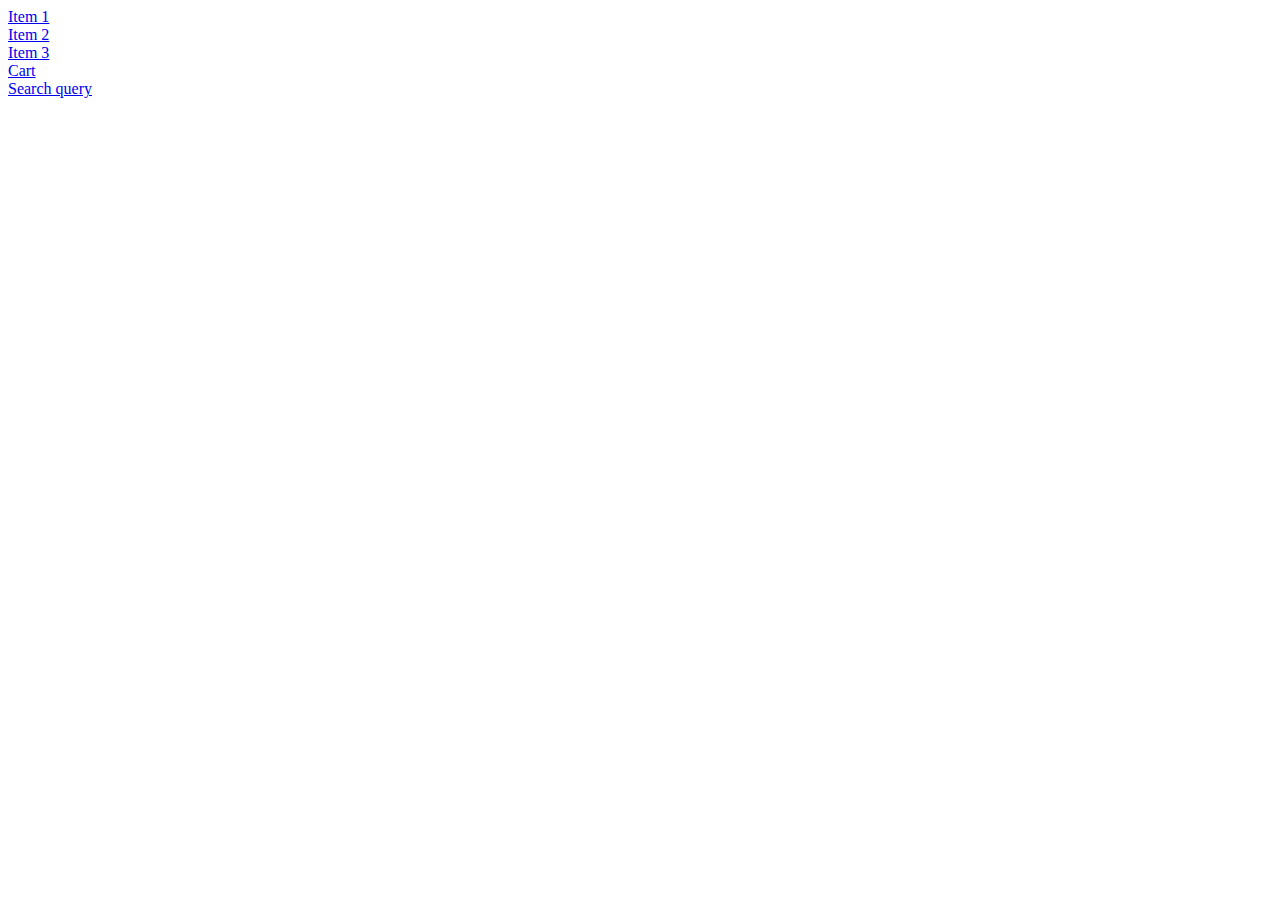
==== index.html @ 182cac1b "fix: reorder structure" ====
<!doctype html><html lang="en"><head><meta charset="UTF-8"><meta http-equiv="X-UA-Compatible" content="IE=edge"><meta name="viewport" content="width=device-width,initial-scale=1"><title>Document</title><script defer="defer" src="index.77091cecac331c84fe81.js"></script></head><body><header><a href="/item/1" id="item1">Item 1</a><br><a href="/item/2" id="item2">Item 2</a><br><a href="/item/3" id="item3">Item 3</a><br><a href="/cart" id="cart">Cart</a><br><a href="/search?param1=1&param2=15" id="query">Search query</a><br></header><main></main></body></html>
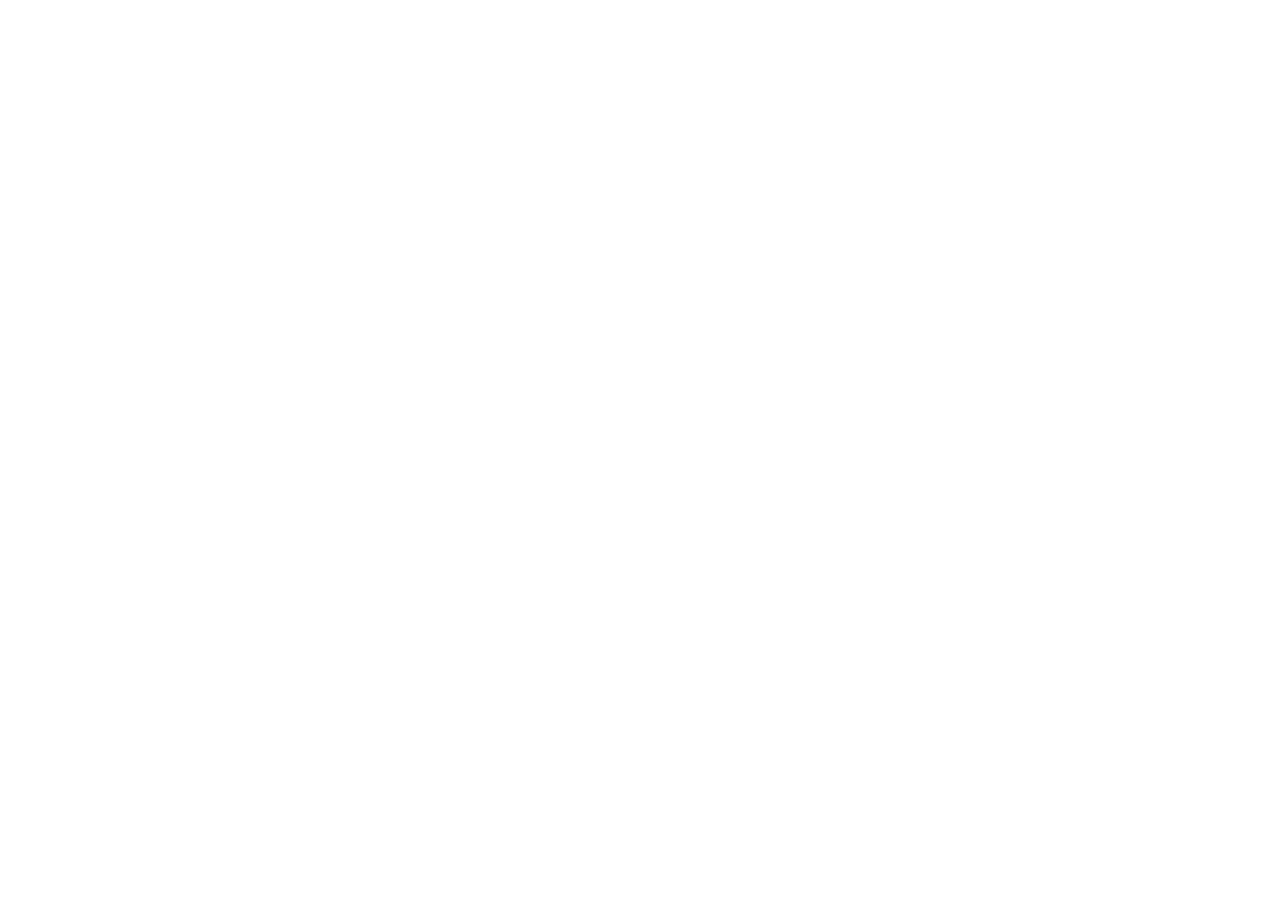
==== commit 666f4f0b: "feat: deploy" ====
--- a/index.html
+++ b/index.html
@@ -1 +1,112 @@
-<!doctype html><html lang="en"><head><meta charset="UTF-8"><meta http-equiv="X-UA-Compatible" content="IE=edge"><meta name="viewport" content="width=device-width,initial-scale=1"><title>Document</title><script defer="defer" src="index.77091cecac331c84fe81.js"></script></head><body><header><a href="/item/1" id="item1">Item 1</a><br><a href="/item/2" id="item2">Item 2</a><br><a href="/item/3" id="item3">Item 3</a><br><a href="/cart" id="cart">Cart</a><br><a href="/search?param1=1&param2=15" id="query">Search query</a><br></header><main></main></body></html>+<!DOCTYPE html>
+<html lang="en">
+  <head>
+    <meta charset="UTF-8" />
+    <meta http-equiv="X-UA-Compatible" content="IE=edge" />
+    <meta name="viewport" content="width=device-width, initial-scale=1.0" />
+    <link rel="icon" href="favicon.ico" type="image/ico" />
+    <title>Online-store</title>
+  </head>
+  <body>
+    <!-- <div class="container">
+      <div class="cart">
+        <div class="cart-content">
+          <div class="cart__header">
+            <h2 class="cart__heading">
+              Producst in cart
+            </h2>
+            <div class="cart__pagination-control">
+              <div class="pagination-control__pages">
+                <span class="pagination-control__page-span">Page:</span>
+                <img src="./assets/img/icons/arrow-left.svg" alt="" class="pagination-control__arrow-left">
+                <span class="pagination-control__page-number">3/5</span>
+                <img src="./assets/img/icons/arrow-right.svg" alt="" class="pagination-control__arrow-right">
+              </div>
+              <div class="pagination-control__limit-wrap">
+                <form class="pagination-control__form">
+                  <label for="pg-limit">Limit: </label>
+                  <input type="number" id="pages-limit" name="pg-limit">
+                </form>
+              </div>
+            </div>
+          </div>
+          <ul class="cart-items-list">
+            <li class="cart-items-list__item">
+              <img src="https://images.musicstore.de/images/1600/gibson-les-paul-standard-50s-heritage-cherry-sunburst-lefthand_1_GIT0057851-000.jpg" alt="" class="cart-item__image">
+              <div class="cart-item__main">
+                <h3 class="cart-item__heading">
+                  Ibanez j.custom JCRG2104 #I21305 B-Stock
+                </h3>
+                <p class="cart-item__description">The Ibanez j.custom JCRG2104 #I21305 B-stock has a fall damage, which was professionally repaired in the MUSIC STORE guitar workshop. In addition to carefully touching up paint damage to the body and headstock (see pictures), the guitar was carefully and thoroughly inspected for unrestricted function. </p>
+                <div class="cart-item__bottom-container">
+                  <div class="cart-item__stats-wrapper">
+                    <p class="cart-item__stats-stock">Stock: <span class="stats-stock__value">14</span></p>
+                    <p class="cart-item__stats-brand">Brand: <span class="stats-brand__value">Ibanez</span></p>
+                    <p class="cart-item__stats-rating">Rating: <span class="rating-stock__value">4.9</span></p>
+                  </div>
+                  <div class="cart-item__item-amount">
+                    <span class="cart-item__amount-span">In cart: </span>
+                    <img src="./assets/img/icons/arrow-left.svg" alt="" class="cart-item__arrow-left">
+                    <span class="cart-item__amount-number">3</span>
+                    <img src="./assets/img/icons/arrow-right.svg" alt="" class="cart-item__arrow-right">
+                  </div>
+                  <p class="cart-item__price">$4645</p>
+                </div>
+              </div>
+            </li>
+            
+            <li class="cart-items-list__item">
+              <img src="https://images.musicstore.de/images/1600/gibson-les-paul-standard-50s-heritage-cherry-sunburst-lefthand_1_GIT0057851-000.jpg" alt="" class="cart-item__image">
+              <div class="cart-item__main">
+                <h3 class="cart-item__heading">
+                  Ibanez j.custom JCRG2104 #I21305 B-Stock
+                </h3>
+                <p class="cart-item__description">The Ibanez j.custom JCRG2104 #I21305 B-stock has a fall damage, which was professionally repaired in the MUSIC STORE guitar workshop. In addition to carefully touching up paint damage to the body and headstock (see pictures), the guitar was carefully and thoroughly inspected for unrestricted function. </p>
+                <div class="cart-item__bottom-container">
+                  <div class="cart-item__stats-wrapper">
+                    <p class="cart-item__stats-stock">Stock: <span class="stats-stock__value">14</span></p>
+                    <p class="cart-item__stats-brand">Brand: <span class="stats-brand__value">Ibanez</span></p>
+                    <p class="cart-item__stats-rating">Rating: <span class="rating-stock__value">4.9</span></p>
+                  </div>
+                  <div class="cart-item__item-amount">
+                    <span class="cart-item__amount-span">In cart: </span>
+                    <img src="./assets/img/icons/arrow-left.svg" alt="" class="cart-item__arrow-left">
+                    <span class="cart-item__amount-number">3</span>
+                    <img src="./assets/img/icons/arrow-right.svg" alt="" class="cart-item__arrow-right">
+                  </div>
+                  <p class="cart-item__price">$4645</p>
+                </div>
+              </div>
+            </li>
+          </ul>
+        </div>
+        <div class="cart__order-summary">
+          <h3 class="order-summary__heading">
+            In cart
+          </h3>
+          <p class="order-summary__items-amount">13 items</p>
+          <form id="promo-code-form">
+            <label id="promo-label" for="promo-code">Promo code</label>
+            <div class="input-promo-wrap">
+              <input type="text" id="promo-input" name="promo-code" placeholder="Test promo: RS, EPM">
+              <img class="promo-input-arrow" src="./assets/img/icons/enter-promo.svg" alt="">
+            </div>
+          </form>
+          <div class="order-summary__applied-codes-wrap">
+            <span class="applied-codes_span">Applied codes: </span>
+            <ul class="applied-codes__list">
+              <li class="applied-codes__item">RS: -20 %</li>          
+              <li class="applied-codes__item">EPM: -20 %</li>          
+            </ul>
+          </div>
+          <div class="order-summary__price-wrap">
+            <span class="order-summary__price price-old">$7549</span>
+            <span class="order-summary__discount-price">$7549</span>
+          </div>
+          <button class="order-summary__order-button">Order now</button>
+        </div>
+
+      </div>
+    </div> -->
+  </body>
+</html>
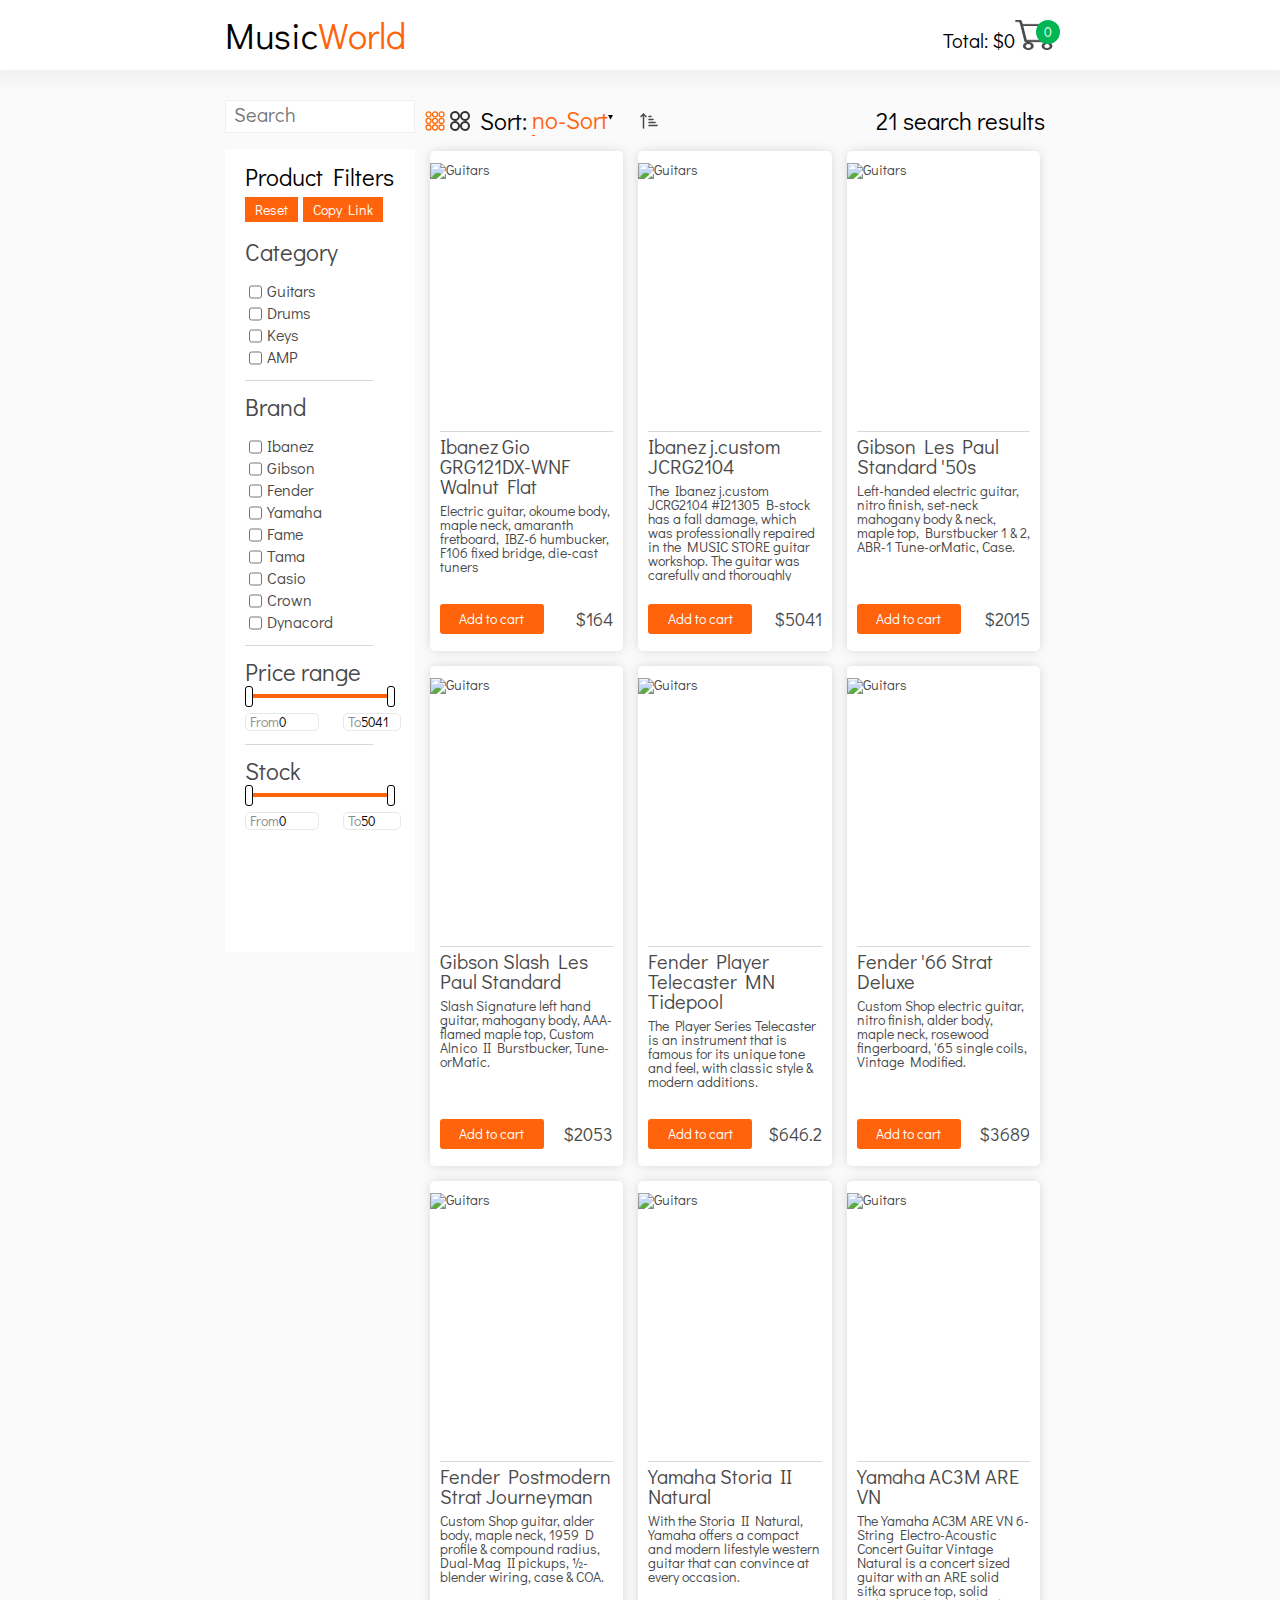
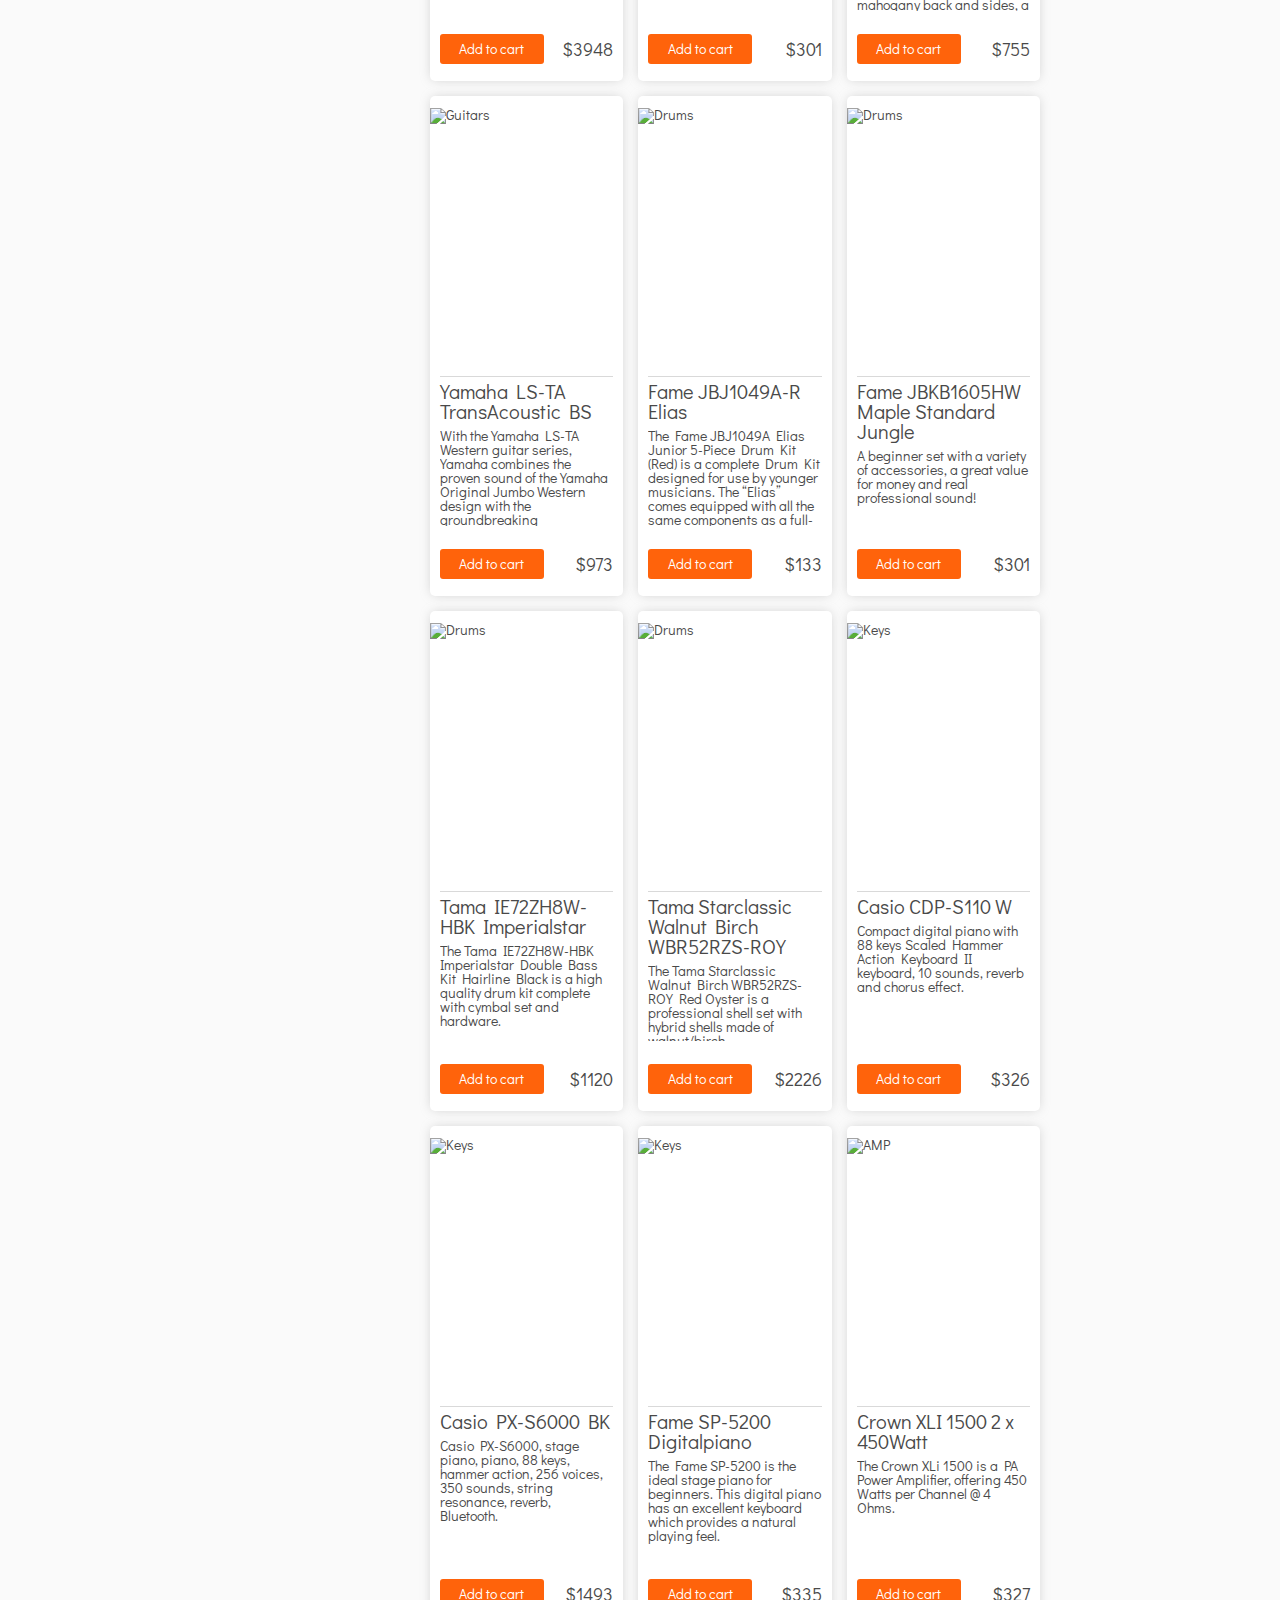
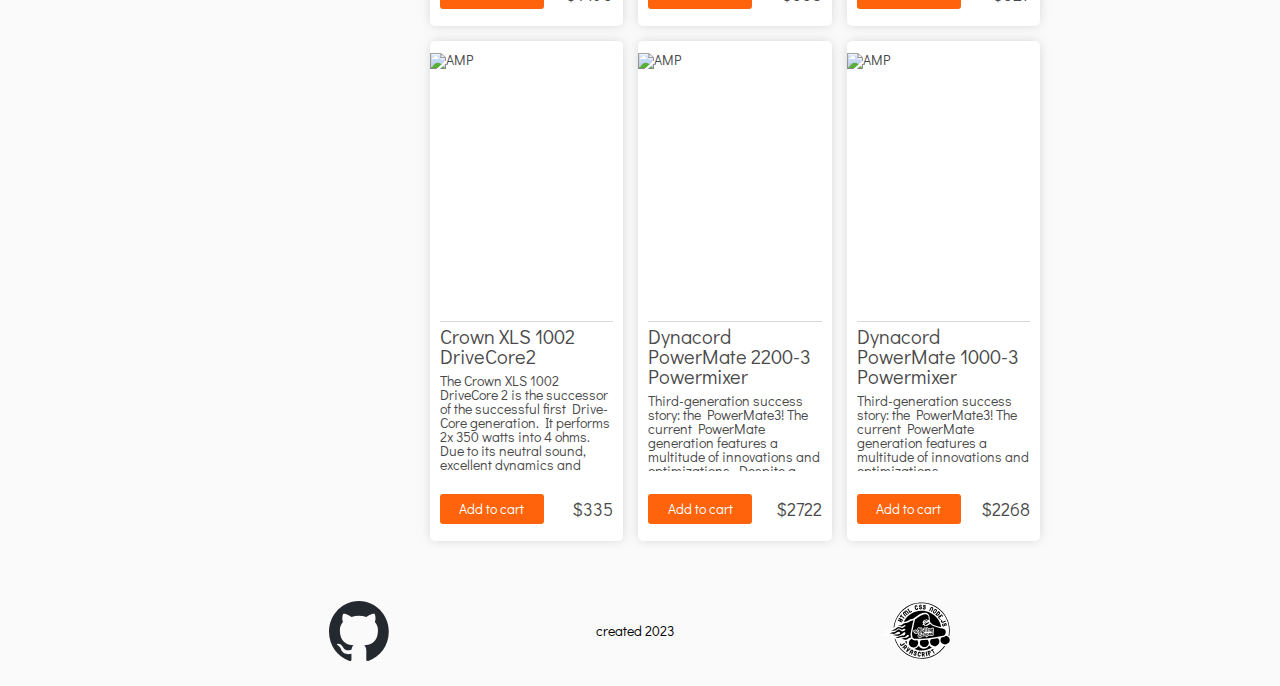
==== commit 2bcf5940: "fix: deploy" ====
--- a/index.html
+++ b/index.html
@@ -1,112 +1 @@
-<!DOCTYPE html>
-<html lang="en">
-  <head>
-    <meta charset="UTF-8" />
-    <meta http-equiv="X-UA-Compatible" content="IE=edge" />
-    <meta name="viewport" content="width=device-width, initial-scale=1.0" />
-    <link rel="icon" href="favicon.ico" type="image/ico" />
-    <title>Online-store</title>
-  </head>
-  <body>
-    <!-- <div class="container">
-      <div class="cart">
-        <div class="cart-content">
-          <div class="cart__header">
-            <h2 class="cart__heading">
-              Producst in cart
-            </h2>
-            <div class="cart__pagination-control">
-              <div class="pagination-control__pages">
-                <span class="pagination-control__page-span">Page:</span>
-                <img src="./assets/img/icons/arrow-left.svg" alt="" class="pagination-control__arrow-left">
-                <span class="pagination-control__page-number">3/5</span>
-                <img src="./assets/img/icons/arrow-right.svg" alt="" class="pagination-control__arrow-right">
-              </div>
-              <div class="pagination-control__limit-wrap">
-                <form class="pagination-control__form">
-                  <label for="pg-limit">Limit: </label>
-                  <input type="number" id="pages-limit" name="pg-limit">
-                </form>
-              </div>
-            </div>
-          </div>
-          <ul class="cart-items-list">
-            <li class="cart-items-list__item">
-              <img src="https://images.musicstore.de/images/1600/gibson-les-paul-standard-50s-heritage-cherry-sunburst-lefthand_1_GIT0057851-000.jpg" alt="" class="cart-item__image">
-              <div class="cart-item__main">
-                <h3 class="cart-item__heading">
-                  Ibanez j.custom JCRG2104 #I21305 B-Stock
-                </h3>
-                <p class="cart-item__description">The Ibanez j.custom JCRG2104 #I21305 B-stock has a fall damage, which was professionally repaired in the MUSIC STORE guitar workshop. In addition to carefully touching up paint damage to the body and headstock (see pictures), the guitar was carefully and thoroughly inspected for unrestricted function. </p>
-                <div class="cart-item__bottom-container">
-                  <div class="cart-item__stats-wrapper">
-                    <p class="cart-item__stats-stock">Stock: <span class="stats-stock__value">14</span></p>
-                    <p class="cart-item__stats-brand">Brand: <span class="stats-brand__value">Ibanez</span></p>
-                    <p class="cart-item__stats-rating">Rating: <span class="rating-stock__value">4.9</span></p>
-                  </div>
-                  <div class="cart-item__item-amount">
-                    <span class="cart-item__amount-span">In cart: </span>
-                    <img src="./assets/img/icons/arrow-left.svg" alt="" class="cart-item__arrow-left">
-                    <span class="cart-item__amount-number">3</span>
-                    <img src="./assets/img/icons/arrow-right.svg" alt="" class="cart-item__arrow-right">
-                  </div>
-                  <p class="cart-item__price">$4645</p>
-                </div>
-              </div>
-            </li>
-            
-            <li class="cart-items-list__item">
-              <img src="https://images.musicstore.de/images/1600/gibson-les-paul-standard-50s-heritage-cherry-sunburst-lefthand_1_GIT0057851-000.jpg" alt="" class="cart-item__image">
-              <div class="cart-item__main">
-                <h3 class="cart-item__heading">
-                  Ibanez j.custom JCRG2104 #I21305 B-Stock
-                </h3>
-                <p class="cart-item__description">The Ibanez j.custom JCRG2104 #I21305 B-stock has a fall damage, which was professionally repaired in the MUSIC STORE guitar workshop. In addition to carefully touching up paint damage to the body and headstock (see pictures), the guitar was carefully and thoroughly inspected for unrestricted function. </p>
-                <div class="cart-item__bottom-container">
-                  <div class="cart-item__stats-wrapper">
-                    <p class="cart-item__stats-stock">Stock: <span class="stats-stock__value">14</span></p>
-                    <p class="cart-item__stats-brand">Brand: <span class="stats-brand__value">Ibanez</span></p>
-                    <p class="cart-item__stats-rating">Rating: <span class="rating-stock__value">4.9</span></p>
-                  </div>
-                  <div class="cart-item__item-amount">
-                    <span class="cart-item__amount-span">In cart: </span>
-                    <img src="./assets/img/icons/arrow-left.svg" alt="" class="cart-item__arrow-left">
-                    <span class="cart-item__amount-number">3</span>
-                    <img src="./assets/img/icons/arrow-right.svg" alt="" class="cart-item__arrow-right">
-                  </div>
-                  <p class="cart-item__price">$4645</p>
-                </div>
-              </div>
-            </li>
-          </ul>
-        </div>
-        <div class="cart__order-summary">
-          <h3 class="order-summary__heading">
-            In cart
-          </h3>
-          <p class="order-summary__items-amount">13 items</p>
-          <form id="promo-code-form">
-            <label id="promo-label" for="promo-code">Promo code</label>
-            <div class="input-promo-wrap">
-              <input type="text" id="promo-input" name="promo-code" placeholder="Test promo: RS, EPM">
-              <img class="promo-input-arrow" src="./assets/img/icons/enter-promo.svg" alt="">
-            </div>
-          </form>
-          <div class="order-summary__applied-codes-wrap">
-            <span class="applied-codes_span">Applied codes: </span>
-            <ul class="applied-codes__list">
-              <li class="applied-codes__item">RS: -20 %</li>          
-              <li class="applied-codes__item">EPM: -20 %</li>          
-            </ul>
-          </div>
-          <div class="order-summary__price-wrap">
-            <span class="order-summary__price price-old">$7549</span>
-            <span class="order-summary__discount-price">$7549</span>
-          </div>
-          <button class="order-summary__order-button">Order now</button>
-        </div>
-
-      </div>
-    </div> -->
-  </body>
-</html>
+<!doctype html><html lang="en"><head><meta charset="UTF-8"/><meta http-equiv="X-UA-Compatible" content="IE=edge"/><meta name="viewport" content="width=device-width,initial-scale=1"/><link rel="icon" href="favicon.ico" type="image/ico"/><title>Online-store</title><script defer="defer" src="index.25f749daa0fddd79d2e9.js"></script><link href="index.68ae74866435a11c95bf.css" rel="stylesheet"></head><body></body></html>--- a/index.68ae74866435a11c95bf.css
+++ b/index.68ae74866435a11c95bf.css
@@ -0,0 +1,2 @@
+@import url(https://fonts.googleapis.com/css2?family=Didact+Gothic&display=swap);
+*{padding:0;margin:0;border:0}*,*:before,*:after{-moz-box-sizing:border-box;-webkit-box-sizing:border-box;box-sizing:border-box}:focus,:active{outline:none}a:focus,a:active{outline:none}nav,footer,header,aside{display:block}html,body{min-height:100%;width:100%;font-size:100%;line-height:1;font-size:14px;-ms-text-size-adjust:100%;-moz-text-size-adjust:100%;-webkit-text-size-adjust:100%}input,button,textarea{font-family:inherit}input::-ms-clear{display:none}button{cursor:pointer}button::-moz-focus-inner{padding:0;border:0}a,a:visited{text-decoration:none}a:hover{text-decoration:none}ul li{list-style:none}img{vertical-align:top}h1,h2,h3,h4,h5,h6{font-size:inherit;font-weight:inherit}.header{height:70px;display:flex;align-items:center;box-shadow:0px 0px 12px -2px rgba(156,156,156,.49);box-shadow:0px 0px 18px 10px rgba(0,0,0,.04);background-color:#fff}.header__list{display:flex;justify-content:space-between;align-items:center}.header__item{display:flex;align-items:center}.header__logo{font-size:36px;color:#000;cursor:pointer}.header__logo-span{color:#ff630b}.header__total{font-size:20px;align-self:flex-end}.header__basket{position:relative}.header__basket img{width:40px;height:30px}.basket-score{position:absolute;right:-5px;top:0px;display:flex;justify-content:center;align-items:center;width:24px;height:24px;background-color:#00b754;border-radius:50%;color:#fff}.header__basket{cursor:pointer}@media(max-width: 520px){.header{height:70px;display:flex;align-items:center;box-shadow:0px 0px 12px -2px rgba(156,156,156,.49);box-shadow:0px 0px 18px 10px rgba(0,0,0,.04);background-color:#fff}.header__list{display:flex;justify-content:space-between;align-items:center}.header__item{display:flex;align-items:center}.header__logo{font-size:24px}.header__total{font-size:16px;align-self:flex-end}.header__basket{position:relative}.header__basket img{width:30px;height:22px}.basket-score{right:-5px;top:0px;width:16px;height:16px}}.sub-range-category__input-range{position:relative;z-index:2}.sub-range-category__input-range input{position:absolute;height:5px;width:100%;background:none;pointer-events:none;-webkit-appearance:none}.sub-range-category__range-lower::-webkit-slider-thumb,.sub-range-category__range-upper::-webkit-slider-thumb{height:21px;width:8px;-webkit-appearance:none;pointer-events:auto;background:#fff;border:1px solid #000;border-radius:3px}.sub-range-category__range-lower::-moz-range-thumb,.sub-range-category__range-upper::-moz-range-thumb{height:21px;width:8px;-moz-appearance:none;pointer-events:auto;background:#fff;border:1px solid #000;border-radius:3px}.sub-range-category__slider-range{margin-bottom:15px;position:relative;height:4px;width:100%;border-radius:5px;background-color:#ffcdb0}.sub-range-category__slider-progress{position:absolute;left:0%;right:0%;height:4px;border-radius:5px;background-color:#ff630b}.sub-range-category__input-number-all{display:flex;gap:24px}.sub-range-category__input-number-all input[type=number]{-moz-appearance:textfield}.sub-range-category__input-container{display:flex;justify-content:space-between;align-items:center;padding:0px 4px 0px;width:100px;height:18px;border:1px solid #e8e8e8;border-radius:5px;color:#8d8d8d}.sub-range-category__input-text{cursor:default}.sub-range-category__input-number{width:35px;height:16px;border-radius:3px}input::-webkit-outer-spin-button,input::-webkit-inner-spin-button{-webkit-appearance:none}@media(max-width: 850px){.main-page__filter{width:130px}}.main-page{width:100%}.main-page__filter{width:292px}.main-page_filter-conteiner{height:803px;padding:16px 20px 0px;background-color:#fff}.main-page__search{width:100%;height:33px;border:1px solid #efefef;padding-left:8px;margin-bottom:16px}.main-page__search::placeholder{font-size:20px}.reset-copy{margin-bottom:18px}.reset-copy__title{margin-bottom:8px}.reset-copy__reset{margin-right:5px}.cub-category{position:relative;margin-bottom:28px;color:#494949;display:flex;flex-direction:column;gap:4px;font-size:16px}.cub-category::after{content:"";position:absolute;bottom:-14px;left:0;width:85%;height:1px;background-color:#d9d9d9}.cub-category__title{font-size:20px;margin-bottom:15px;cursor:default}.cub-category__input-cb{display:flex;gap:5px;margin-bottom:2px}.cub-category__input{position:relative;top:1px;margin-left:4px;cursor:pointer}.cub-category__label{cursor:pointer}.sub-range-category{position:relative;color:#494949;margin-bottom:28px}.sub-range-category:nth-last-child(2):after{content:"";position:absolute;bottom:-14px;left:0;width:85%;height:1px;background-color:#d9d9d9}.sub-range-category__title{margin-bottom:10px}@media(max-width: 1300px){.main-page__filter{width:190px}}@media(max-width: 520px){.main-page__filter{width:290px;position:absolute;z-index:5;left:-400px;transition:all .3s}}.background{width:100%;height:100%;position:fixed;top:0;left:0;z-index:4;background-color:rgba(0,0,0,.6862745098)}.subtitle{font-size:24px;cursor:default}.button{background-color:#ff630b;padding:3px 10px;font-size:14px;color:#fff;cursor:pointer}.main-page{display:flex}.main-page__all-products{width:100%}.main-page__header{width:100%;display:flex;align-items:center;justify-content:space-between;padding:5px 10px 0 10px}.main-page__allSort{display:flex;align-items:center;justify-content:space-between;gap:10px}.main-page__configuratin{display:flex;gap:5px;cursor:pointer}.main-page__burger{display:none}.main-page__small-configuration{filter:invert(42%) sepia(77%) saturate(1822%) hue-rotate(352deg) brightness(102%) contrast(108%)}.main-page__small-configuration:active,.main-page__big-configuration:active{animation:click .2s}.main-page__sort{display:flex;justify-content:center;align-items:center;gap:5px}.main-page__sort-tittle{font-size:24px}.main-page__sort-selector{position:relative;margin-top:3px;gap:3px;display:flex;flex-direction:column;overflow:visible;width:100px;height:28px;font-size:24px;color:#ff630b;z-index:3;overflow:hidden;transition:all .5s}.main-page__button-container{display:flex;cursor:pointer}.main-page__sort-item{cursor:pointer;background:#f8f8f8;height:30px;padding-bottom:5px;padding-left:5px;border-left:3px solid #ff630b}.main-page__sort-direction{cursor:pointer;transition:all .3s}.main-page__sort-img{width:5px;height:5px;margin-top:7px}.main-page__results{font-size:24px}.mirror{transform:scale(1, -1)}@keyframes click{0%{transform:scale(1)}50%{transform:scale(1.2)}100%{transform:scale(1)}}@media(max-width: 850px){.main-page__configuratin{display:none}.main-page__sort-selector{margin-top:0px;width:70px;height:18px;font-size:18px}.main-page__results{font-size:18px}}@media(max-width: 520px){.main-page__sort-selector{width:70px}.main-page__results{width:80px;font-size:18px}.main-page__burger{display:block;width:20px;height:20px}}.item-page{background:#fff;box-shadow:0px 0px 18px 10px rgba(0,0,0,.04);width:1000px;padding:35px;display:flex;margin:0 auto;margin-top:30px;box-shadow:0px 0px 18px 10px rgba(0,0,0,.04);border-radius:10px}.item-page__item-images{display:flex;flex-direction:column}.item-page__images-preview-container{justify-content:center;margin-top:10px;display:flex;gap:10px}.item-page__main-image{width:350px;height:350px;cursor:pointer}.item-page__thumbnail{width:49px;cursor:pointer}.item-page__heading{font-weight:300;font-size:32px;line-height:38px}.item-page__right-block{display:flex;flex-direction:column;margin-left:30px}.item-page__price{font-weight:400;font-size:24px;line-height:31px;color:#940000;margin:10px 0px}.item-page__description{font-weight:300;font-size:16px;line-height:19px}.item-page__purchase-buttons-container{display:flex;gap:20px;width:fit-content;margin:30px 0px;border-bottom:#ff630b}.item-page__add-button,.item-page__buy-now-button{display:flex;justify-content:center;align-items:center;width:118px;height:42px;border-radius:4px;color:#fff;transition:.3s ease opacity;cursor:pointer}.item-page__add-button:hover,.item-page__buy-now-button:hover{opacity:.8}.item-page__add-button{background:#ff630b}.item-page__buy-now-button{background:#013c5c}.item-page__rating-stars-container{padding-bottom:30px}.item-page__item-info{font-size:16px;line-height:21px;color:#494949}@media(max-width: 1300px){.item-page{width:830px}}@media(max-width: 850px){.item-page{max-width:500px}.item-page__main-image{width:250px;height:250px}.item-page__purchase-buttons-container{flex-direction:row;gap:10px;margin:10px 0px}.item-page__add-button,.item-page__buy-now-button{width:85px}.item-page__heading{font-weight:300;font-size:20px;line-height:22px}.item-page__right-block{margin-left:10px}}@media(max-width: 520px){.item-page{max-width:300px;flex-direction:column;gap:20px;padding:15px;align-items:center}.item-page__purchase-buttons-container{gap:20px;margin:10px 0px}.item-page__add-button,.item-page__buy-now-button{width:118px}}.gallery{width:100%;display:grid;grid-template-columns:1fr 1fr 1fr;padding:15px;gap:15px;height:auto}.gallery__item{min-height:100%;height:500px;display:flex;flex-direction:column;background-color:#fff;width:100%;color:#494949;box-shadow:0px 0px 12px -2px rgba(156,156,156,.49);border-radius:5px;transition:box-shadow .5s ease}.gallery__item:hover{cursor:pointer;box-shadow:0px 8px 13px 7px rgba(156,156,156,.6)}.gallery__img{height:100%;position:relative;top:0px;width:100%;margin-top:12px;overflow:hidden}.gallery__img-img{position:absolute;top:0;left:0;width:100%;height:100%;object-fit:contain}.gallery__container{min-height:45%;padding:10px 10px 17px;display:flex;flex-direction:column;gap:8px}.gallery__title{font-size:24px;position:relative}.gallery__title:before{content:"";width:100%;height:1px;background-color:#d9d9d9;position:absolute;top:-5px;left:0}.gallery__dicription{flex:1 1 auto;font-size:14px;margin-bottom:15px;height:8%;overflow:hidden}.gallery__button-price{display:flex;justify-content:space-between;align-items:center}.gallery__button{width:45%;height:30px;display:flex;justify-content:center;align-items:center;font-size:16px;transition:all .3s;border-radius:3px}.gallery__button:hover{opacity:.7}.gallery__price{font-size:24px}.big-text{margin-top:80px;font-size:90px;text-align:center;display:flex;justify-content:center;align-items:center}@media(max-width: 1300px){.gallery{width:100%}.gallery__button{width:60%;font-size:14px}.gallery__title{font-size:20px}.gallery__price{font-size:18px}.big-text{font-size:72px}}@media(max-width: 850px){.gallery{width:100%;grid-template-columns:1fr !important}.gallery__item{height:400px}.gallery__title{font-size:20px}.gallery__price{font-size:18px}.big-text{font-size:36px}}.modal{width:100%;height:100%;top:0;left:0;background-color:rgba(14,16,21,.7137254902);position:fixed;z-index:3;display:flex;justify-content:center;align-items:center;cursor:pointer;overflow-y:scroll}.modal__window{transition:all .3s ease-out;position:absolute;z-index:4;top:40px;width:696px;height:auto;background-color:#fff;border-radius:10px;padding:20px 34px;cursor:auto}.modal__close-button{position:absolute;top:22px;right:22px;cursor:pointer}.modal__group-container{display:flex;flex-direction:column;gap:16px;margin-bottom:20px}.modal__title{font-size:32px;color:#494949}.modal__input-container{display:flex;flex-wrap:wrap;gap:15px}.modal__input-text-container{display:flex;flex-direction:column;position:relative;gap:5px}.modal__input-title{font-size:16px;color:gray}.modal__input-error{color:red;font-size:14px;display:block;height:10px}.modal__input{border:2px solid #ddd;border-radius:5px;height:28px;font-size:20px;padding-bottom:2px;padding-left:10px}.modal__input-img{width:28px;height:22px;position:absolute;right:7px;top:25px}.modal__input-tel{width:265px}.modal__input-name,.modal__input-email{width:306px}.modal__input-address{width:445px}.modal__input-card{width:270px}.modal__input-valid{width:80px}.modal__input-cvv{width:68px}.modal__button-text{color:#fff;font-size:24px}.modal__button{margin:0 auto;width:234px;height:49px;border:2px solid #0671bf;border-radius:5px;background-color:#245aab;display:flex;align-items:center;justify-content:center}.validInput{border:2px solid #00b754}.invalidInput{border:2px solid #ee3131}.valid{color:#00b754}.invalid{color:#ee3131}.popUpActive{top:15%}@media(max-width: 850px){.modal__window{width:450px}.modal__group-container{gap:16px;margin-bottom:5px}.modal__title{font-size:26px}.modal__input-container{gap:5px}.modal__input-img{right:14px}.modal__input-name,.modal__input-email,.modal__input-tel,.modal__input-card{width:250px;margin-right:10px}.modal__input-address{width:350px}.modal__button{margin-top:15px}}@media(max-width: 520px){.modal__window{width:300px}.modal__input-address{width:250px}}.modal{position:fixed;padding-top:50px;padding-bottom:10px}.image-popup__white-bg{display:flex;flex-direction:column;background-color:#fff;align-items:flex-end;padding:20px;border-radius:10px}.image-popup__image{height:90vh;width:auto}.image-popup__cross{width:fit-content;max-width:10%;padding-bottom:10px}@media(max-width: 520px){.image-popup__white-bg{padding:5px}.image-popup__image{height:auto;width:300px}}.cart{background:#fff;box-shadow:0px 0px 18px rgba(0,0,0,.04);border-radius:10px;margin-bottom:30px;padding:20px;display:flex;gap:30px;font-size:16px;margin-top:30px}.cart__header{display:flex;justify-content:space-between;padding-bottom:20px}.cart__heading{font-size:32px;line-height:42px;color:#ff630b}.cart__pagination-control{display:flex;align-items:center;justify-content:center;font-size:24px;gap:20px}.cart__order-summary{min-width:300px;height:fit-content;background:#fff;border:1px solid #eaeaea;box-shadow:0px 0px 18px rgba(0,0,0,.1);border-radius:5px;padding:20px;gap:10px;display:flex;flex-direction:column;margin-top:60px}.pagination-control__pages{display:flex;justify-content:center;gap:10px}.pagination-control__form{display:flex;justify-content:center;gap:10px}.cart-item__arrow-right:hover,.cart-item__arrow-left:hover,.pagination-control__arrow-left:hover,.pagination-control__arrow-right:hover{filter:invert(42%) sepia(77%) saturate(1822%) hue-rotate(352deg) brightness(102%) contrast(108%);cursor:pointer}.pages-limit{background:#fff;border:2px solid #ddd;border-radius:5px;width:40px;text-align:center}.cart-item__image{width:120px;height:100%;object-fit:cover;margin-top:10px}.cart-items-list{display:flex;flex-direction:column;gap:10px}.cart-items-list__item{display:flex;border:1px solid #eaeaea;box-shadow:0px 0px 18px rgba(0,0,0,.1);border-radius:5px;padding:20px;background:#fff;gap:10px;cursor:pointer}.cart-item__heading{font-size:24px;line-height:31px}.cart-item__main{gap:10px;display:flex;flex-direction:column}.cart-item__bottom-container{display:flex;justify-content:space-between;margin-top:20px}.cart-item__item-amount{font-size:24px}.order-summary__heading{font-size:32px}.order-summary__order-button{background:#245aab;border-radius:5px;font-size:24px;line-height:31px;color:#fff;height:50px}.order-summary__order-button:hover{opacity:.9}.promo-code-form{display:flex;flex-direction:column;margin-top:10px}#promo-input{background:#fff;border:2px solid #ddd;border-radius:5px;margin-top:10px}.input-promo-wrap{display:flex;align-items:flex-end;margin-bottom:10px}.promo-input-arrow{cursor:pointer}.hidden-element{display:none}.order-summary__applied-codes-wrap{display:flex;flex-direction:column;gap:10px;margin-bottom:40px}.order-summary__price-wrap{font-size:24px;display:flex;gap:20px}.order-summary__price.price-old{text-decoration:line-through}.cart-content{width:100%}.cart-item__price{font-size:32px}.cart-items-list__item *{cursor:default}.footer__nav{display:flex;justify-content:space-around;align-items:center;margin-top:40px;margin-bottom:20px}.footer__rs-shool-img,.footer__git-hub-img{cursor:pointer;transition:filter .1s,transform .3s}.footer__rs-shool-img:hover,.footer__git-hub-img:hover{transform:scale(1.2)}.footer__rs-shool-img{width:70px;height:70px}.footer__rs-shool-img:hover{filter:invert(100%)}.footer__git-hub-img{width:60px;height:60px}.footer__git-hub-img:hover{filter:invert(42%) sepia(77%) saturate(1822%) hue-rotate(352deg) brightness(102%) contrast(108%)}.error__flex-container{background-color:#fafafa;position:absolute;display:flex;height:578px;width:100%;left:0;top:170px;overflow:hidden;z-index:10;justify-content:center}.error__img{width:1071px;height:609px}.error__flex-discription{position:relative;top:25px;right:100px;display:flex;flex-direction:column;align-items:center}.error__404{font-size:128px;color:#de631f}.error__text{font-size:64px;margin-bottom:93px;text-align:center}.error__link{display:flex;justify-content:center;align-items:center;width:288px;height:75px;background-color:#ff630b;border-radius:5px}.error__link-text{font-size:40px;color:#fff}@media(max-width: 1300px){.error__flex-container{height:578px;top:140px}.error__img{width:800px;height:450px}.error__flex-discription{top:25px;right:110px}.error__404{font-size:96px}.error__text{font-size:48px;margin-bottom:50px}.error__link{width:210px;height:60px}.error__link-text{font-size:32px}}@media(max-width: 850px){.error__flex-container{height:400px;top:140px}.error__img{width:400px;height:270px}.error__flex-discription{top:0px;right:18vh}.error__404{font-size:64px}.error__text{font-size:36px;margin-bottom:20px}.error__link{width:180px;height:40px}.error__link-text{font-size:24px}}@media(max-width: 520px){.error__flex-container{height:400px;top:100px;margin:0 auto;justify-content:center;align-items:center;flex-direction:column}.error__img{width:300px;height:200px;order:2}.error__flex-discription{position:relative;top:0px;right:auto;order:1;margin-bottom:30px}.error__404{font-size:64px}.error__text{font-size:36px;margin-bottom:20px}.error__link{width:180px;height:40px}.error__link-text{font-size:24px}}body{font-family:"Didact Gothic",sans-serif;background-color:#fafafa}.container{width:1185px;margin:0 auto}.main{margin-top:30px;background-color:#fafafa;display:flex;justify-content:center;width:100%}@media(max-width: 1300px){.container{width:830px}}@media(max-width: 850px){.container{max-width:500px}}@media(max-width: 520px){.container{max-width:300px}}#promo-label{font-size:20px}
